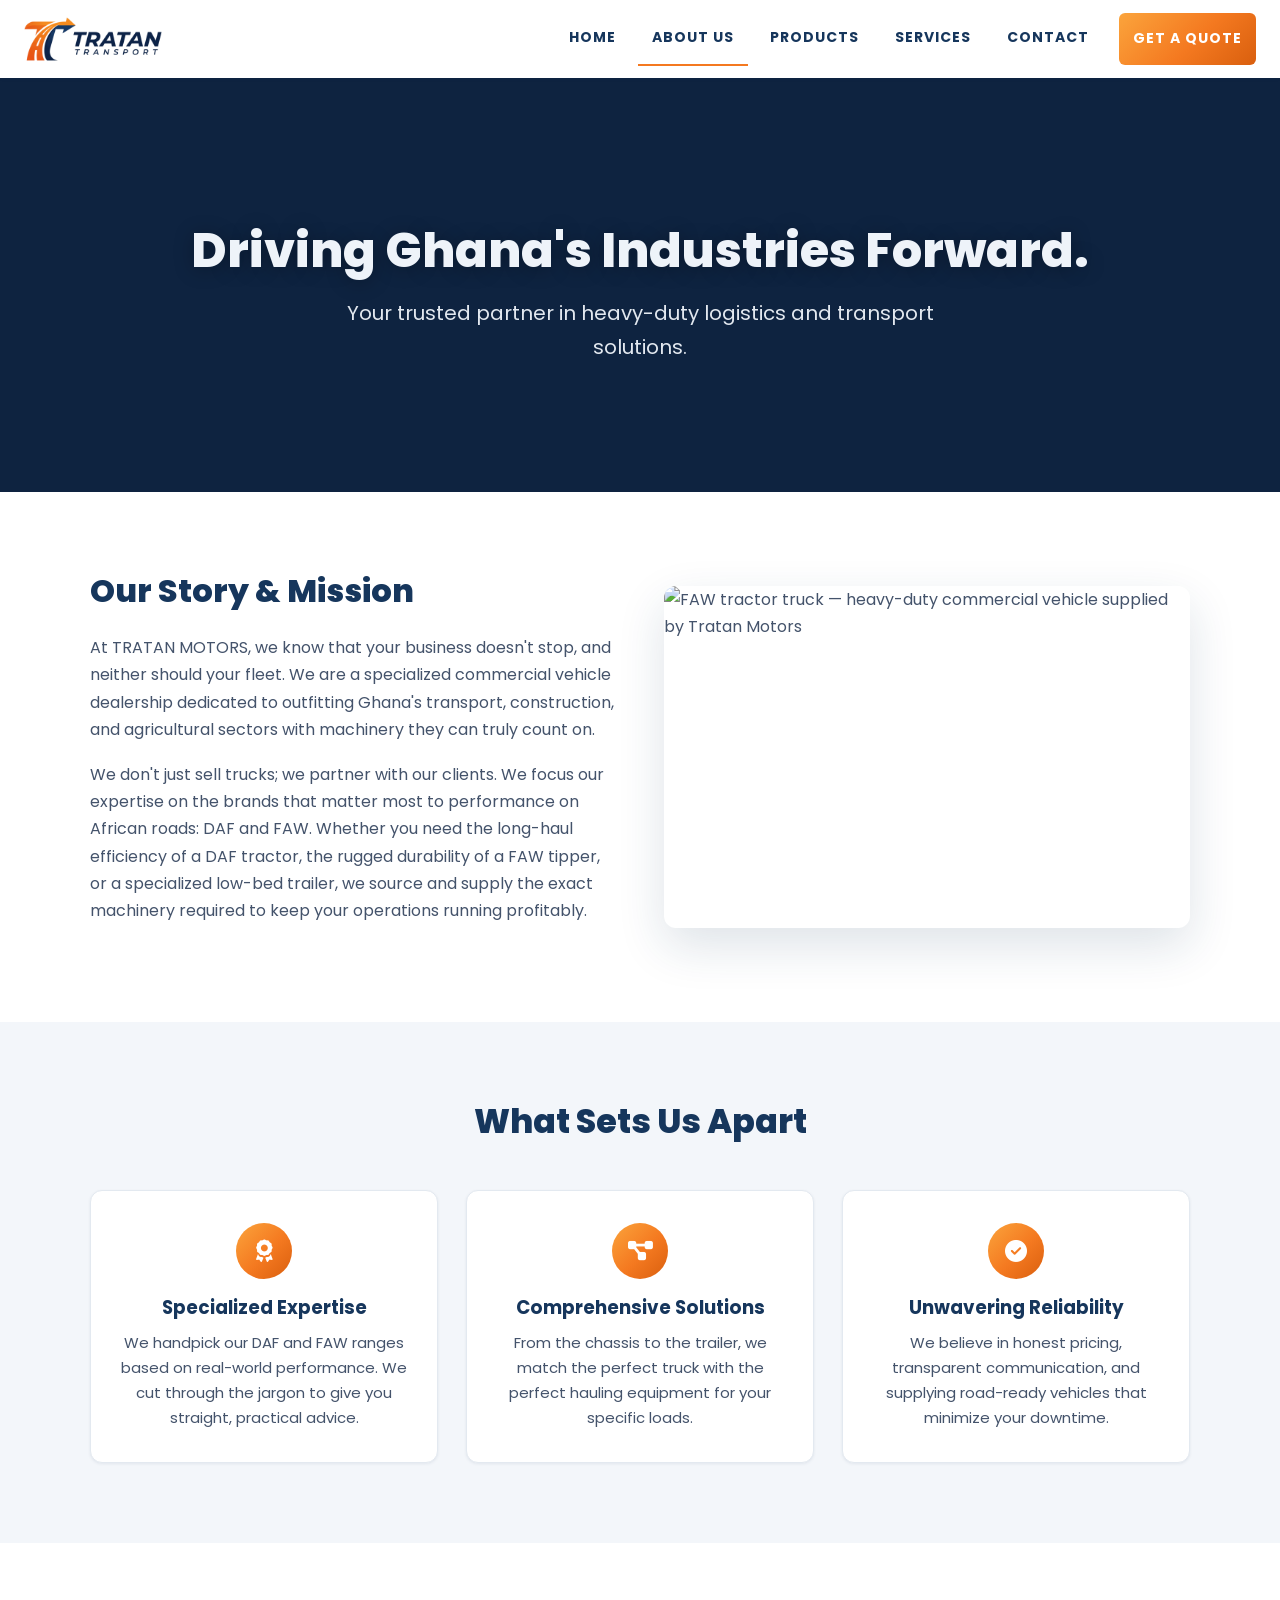
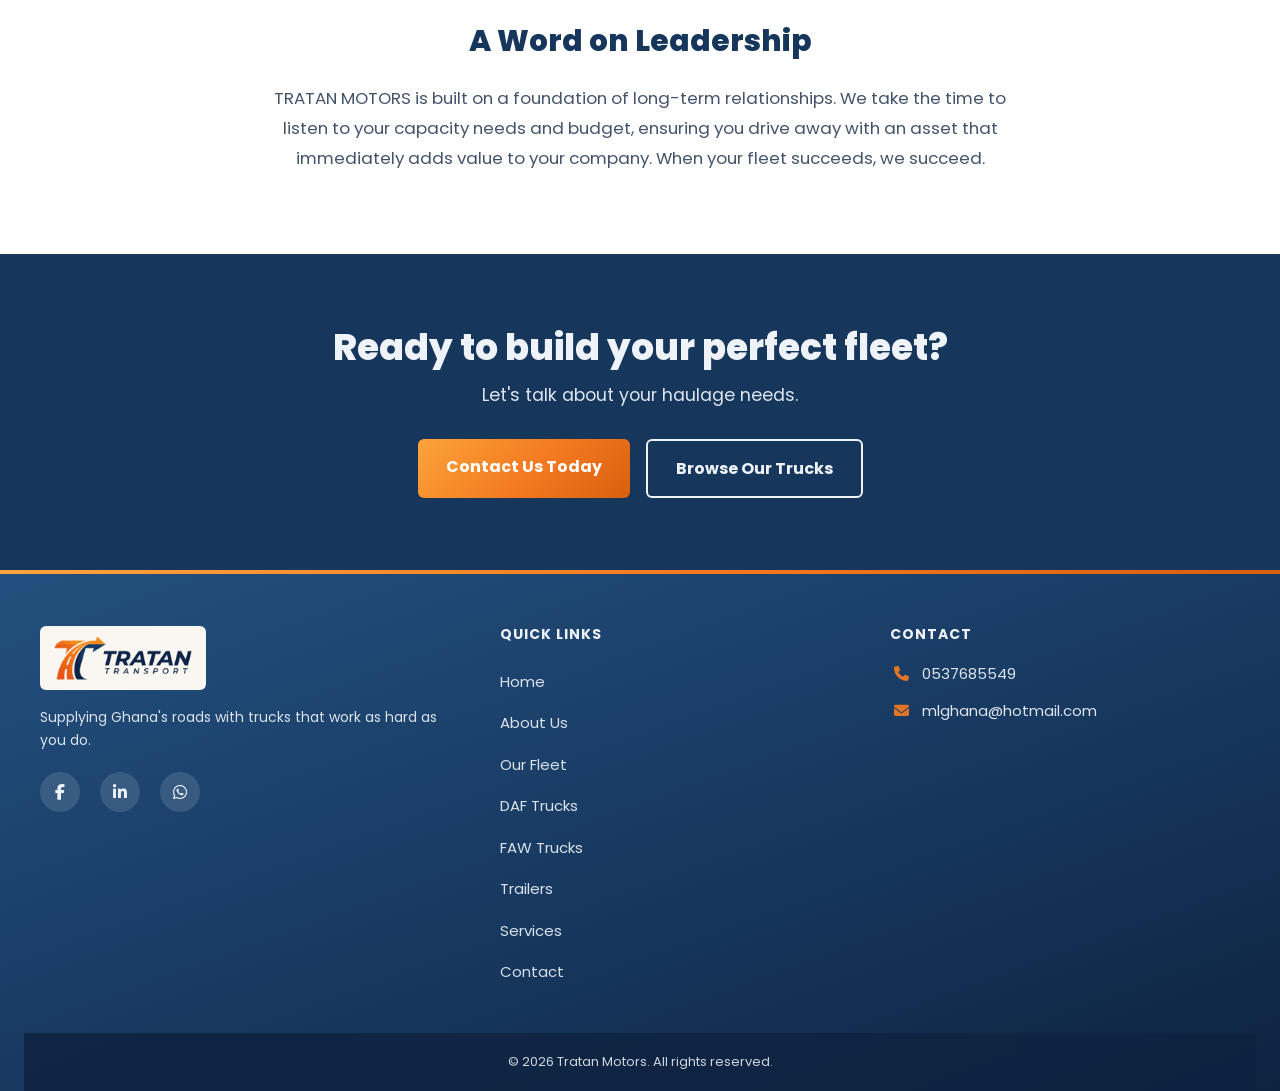
==== about.html @ 625e900c "Move site files to repo root for Vercel" ====
<!DOCTYPE html>
<html lang="en">
<head>
  <meta charset="UTF-8">
  <meta name="viewport" content="width=device-width, initial-scale=1.0">
  <title>About Us | Tratan Motors — DAF &amp; FAW Trucks in Ghana</title>
  <meta name="description" content="Learn how Tratan Motors supplies DAF and FAW trucks and trailers to Ghana's transport, construction, and agricultural sectors.">
  <meta name="keywords" content="Tratan Motors, about Tratan Motors, truck dealer Ghana, DAF FAW Ghana">
  <meta property="og:title" content="About Tratan Motors | Trucks &amp; Trailers in Ghana">
  <meta property="og:description" content="Your trusted partner in heavy-duty logistics. We partner with clients — we don't just sell trucks.">
  <meta name="robots" content="index, follow">
  <link rel="canonical" href="https://mlghana.com/about.html">

  <link rel="icon" href="favicon.ico">
  <link rel="apple-touch-icon" href="apple-touch-icon.png">
  <link rel="icon" type="image/png" sizes="48x48" href="favicon-48.png">
  <link rel="icon" type="image/png" sizes="32x32" href="favicon-32.png">
  <link rel="icon" type="image/png" sizes="16x16" href="favicon-16.png">
  <link rel="manifest" href="site.webmanifest">
  <meta name="theme-color" content="#16365C">

  <link rel="preconnect" href="https://fonts.googleapis.com">
  <link rel="preconnect" href="https://fonts.gstatic.com" crossorigin>
  <link href="https://fonts.googleapis.com/css2?family=Poppins:wght@400;600;700;800&display=swap" rel="stylesheet">
  <link rel="stylesheet" href="https://cdnjs.cloudflare.com/ajax/libs/font-awesome/6.5.0/css/all.min.css">

  <link rel="stylesheet" href="assets/brand.css">
  <style>

    /* Page hero */
    .page-hero {
      position: relative;
      min-height: 46vh;
      display: flex;
      align-items: center;
      justify-content: center;
      text-align: center;
      color: var(--text-on-dark);
      padding: 80px 24px 64px;
      background: var(--brand-navy-dark) center/cover no-repeat;
      background-image:
        linear-gradient(rgba(14, 35, 64, 0.78), rgba(14, 35, 64, 0.78)),
        url('https://autoline.com.gh/blog/wp-content/uploads/2025/11/daf-1200x675.png');
    }
    .page-hero h1 {
      font-size: clamp(1.85rem, 4.5vw, 3rem);
      font-weight: 800;
      line-height: 1.2;
      max-width: 900px;
      margin-bottom: 16px;
      text-shadow: 0 2px 20px rgba(0,0,0,0.3);
    }
    .page-hero p.lead {
      font-size: clamp(1.05rem, 2vw, 1.25rem);
      max-width: 640px;
      margin: 0 auto;
      opacity: 0.95;
    }

    .section { padding: 80px 24px; }
    .container { max-width: 1100px; margin: 0 auto; }

    .story-grid {
      display: grid;
      grid-template-columns: 1fr 1fr;
      gap: 48px;
      align-items: center;
    }
    .story-grid h2 {
      font-size: clamp(1.6rem, 2.5vw, 2rem);
      font-weight: 800;
      color: var(--text-strong);
      margin-bottom: 24px;
    }
    .story-grid p { margin-bottom: 18px; }
    .story-grid figure img {
      border-radius: var(--radius-md);
      box-shadow: var(--shadow-lg);
      width: 100%;
      min-height: 280px;
      min-width: 0;
      object-fit: cover;
    }
    @media (max-width: 900px) {
      .story-grid { grid-template-columns: 1fr; }
      .story-grid figure { order: -1; }
    }

    .apart-section { background: var(--surface-alt); }
    .apart-section h2 {
      text-align: center;
      font-size: clamp(1.65rem, 3vw, 2.1rem);
      font-weight: 800;
      color: var(--text-strong);
      margin-bottom: 48px;
    }
    .apart-grid {
      display: grid;
      grid-template-columns: repeat(3, 1fr);
      gap: 28px;
    }
    .apart-card {
      padding: 32px 24px;
      text-align: center;
    }
    .apart-card .icon-circle {
      margin: 0 auto 18px;
      background: var(--gradient-brand);
    }
    .apart-card h3 {
      font-size: 1.15rem;
      font-weight: 700;
      color: var(--text-strong);
      margin-bottom: 12px;
    }
    .apart-card p { font-size: 15px; line-height: 1.65; }
    @media (max-width: 900px) {
      .apart-grid { grid-template-columns: 1fr; }
    }

    .leadership {
      text-align: center;
      max-width: 760px;
      margin: 0 auto;
    }
    .leadership h2 {
      font-size: clamp(1.5rem, 2.5vw, 1.85rem);
      font-weight: 800;
      color: var(--text-strong);
      margin-bottom: 24px;
    }
    .leadership p {
      font-size: 1.05rem;
      line-height: 1.8;
    }

    .about-cta-navy {
      background: var(--brand-navy);
      color: var(--text-on-dark);
      padding: 72px 24px;
      text-align: center;
    }
    .about-cta-navy h2 {
      font-size: clamp(1.65rem, 3vw, 2.25rem);
      font-weight: 800;
      margin-bottom: 12px;
    }
    .about-cta-navy > .container > p {
      margin-bottom: 28px;
      opacity: 0.92;
      font-size: 1.1rem;
    }
    .about-cta-navy .row {
      display: flex;
      flex-wrap: wrap;
      gap: 16px;
      justify-content: center;
    }
    .about-cta-navy .btn-primary {
      padding: 14px 28px;
      font-weight: 700;
    }
    .about-cta-navy .btn-outline {
      padding: 14px 28px;
      font-weight: 700;
    }
    @media (max-width: 480px) {
      .section { padding: 56px 16px; }
    }
  </style>
</head>
<body>

  <header class="site-header" id="siteHeader">
    <div class="nav-inner">
      <a class="logo-link" href="index.html">
        <img src="assets/tratan-logo.png" alt="Tratan Motors" loading="eager">
      </a>
      <nav>
        <ul class="nav-desktop">
          <li><a href="index.html">Home</a></li>
          <li><a href="about.html" class="active">About Us</a></li>
          <li class="has-dropdown">
            <a href="products.html">Products</a>
            <div class="dropdown-panel">
              <a href="products.html">Our Fleet</a>
              <a href="daf-trucks.html">DAF Trucks</a>
              <a href="faw-trucks.html">FAW Trucks</a>
              <a href="trailers.html">Trailers</a>
            </div>
          </li>
          <li><a href="services.html">Services</a></li>
          <li><a href="contact.html">Contact</a></li>
          <li><a class="btn-nav-cta" href="contact.html">Get a Quote</a></li>
        </ul>
      </nav>
      <button type="button" class="hamburger" id="hamburger" aria-label="Open menu" aria-expanded="false">
        <span></span><span></span><span></span>
      </button>
    </div>
  </header>

  <div class="mobile-menu" id="mobileMenu" aria-hidden="true">
    <a href="index.html">Home</a>
    <a href="about.html" class="current">About Us</a>
    <a href="products.html">Our Fleet</a>
    <span style="font-weight:800;color:var(--text-strong);padding:16px 0 8px;text-transform:uppercase;font-size:12px;letter-spacing:2px;">Products</span>
    <div class="sub">
      <a href="daf-trucks.html">DAF Trucks</a>
      <a href="faw-trucks.html">FAW Trucks</a>
      <a href="trailers.html">Trailers</a>
    </div>
    <a href="services.html">Services</a>
    <a href="contact.html">Contact</a>
    <a class="btn-nav-cta" href="contact.html">Get a Quote</a>
  </div>

  <section class="page-hero" aria-label="About page introduction">
    <div class="container">
      <h1>Driving Ghana's Industries Forward.</h1>
      <p class="lead">Your trusted partner in heavy-duty logistics and transport solutions.</p>
    </div>
  </section>

  <section class="section">
    <div class="container story-grid">
      <div>
        <h2>Our Story &amp; Mission</h2>
        <p>At TRATAN MOTORS, we know that your business doesn't stop, and neither should your fleet. We are a specialized commercial vehicle dealership dedicated to outfitting Ghana's transport, construction, and agricultural sectors with machinery they can truly count on.</p>
        <p>We don't just sell trucks; we partner with our clients. We focus our expertise on the brands that matter most to performance on African roads: DAF and FAW. Whether you need the long-haul efficiency of a DAF tractor, the rugged durability of a FAW tipper, or a specialized low-bed trailer, we source and supply the exact machinery required to keep your operations running profitably.</p>
      </div>
      <figure>
        <img src="https://chinafawtruk.com/wp-content/uploads/Types-of-Faw-Truck-Faw-Tractor-Truck.webp" alt="FAW tractor truck — heavy-duty commercial vehicle supplied by Tratan Motors" width="800" height="520" loading="lazy" decoding="async">
      </figure>
    </div>
  </section>

  <section class="section apart-section">
    <div class="container">
      <h2>What Sets Us Apart</h2>
      <div class="apart-grid">
        <article class="apart-card">
          <div class="icon-circle"><i class="fa-solid fa-award"></i></div>
          <h3>Specialized Expertise</h3>
          <p>We handpick our DAF and FAW ranges based on real-world performance. We cut through the jargon to give you straight, practical advice.</p>
        </article>
        <article class="apart-card">
          <div class="icon-circle"><i class="fa-solid fa-diagram-project"></i></div>
          <h3>Comprehensive Solutions</h3>
          <p>From the chassis to the trailer, we match the perfect truck with the perfect hauling equipment for your specific loads.</p>
        </article>
        <article class="apart-card">
          <div class="icon-circle"><i class="fa-solid fa-circle-check"></i></div>
          <h3>Unwavering Reliability</h3>
          <p>We believe in honest pricing, transparent communication, and supplying road-ready vehicles that minimize your downtime.</p>
        </article>
      </div>
    </div>
  </section>

  <section class="section">
    <div class="container leadership">
      <h2>A Word on Leadership</h2>
      <p>TRATAN MOTORS is built on a foundation of long-term relationships. We take the time to listen to your capacity needs and budget, ensuring you drive away with an asset that immediately adds value to your company. When your fleet succeeds, we succeed.</p>
    </div>
  </section>

  <section class="about-cta-navy">
    <div class="container">
      <h2>Ready to build your perfect fleet?</h2>
      <p>Let's talk about your haulage needs.</p>
      <div class="row">
        <a class="btn-primary" href="contact.html">Contact Us Today</a>
        <a class="btn-outline" href="index.html#fleet">Browse Our Trucks</a>
      </div>
    </div>
  </section>

  <footer class="footer">
    <div class="footer-grid">
      <div>
        <img class="footer-logo" src="assets/tratan-logo.png" alt="Tratan Motors" loading="lazy">
        <p class="tagline">Supplying Ghana's roads with trucks that work as hard as you do.</p>
        <div class="social-row">
          <a href="#" class="social-icon" aria-label="Facebook"><i class="fa-brands fa-facebook-f"></i></a>
          <a href="#" class="social-icon" aria-label="LinkedIn"><i class="fa-brands fa-linkedin-in"></i></a>
          <a href="https://wa.me/233537685549" class="social-icon" aria-label="WhatsApp"><i class="fa-brands fa-whatsapp"></i></a>
        </div>
      </div>
      <div>
        <h4>Quick Links</h4>
        <nav class="footer-links">
          <a href="index.html">Home</a>
          <a href="about.html">About Us</a>
          <a href="products.html">Our Fleet</a>
          <a href="daf-trucks.html">DAF Trucks</a>
          <a href="faw-trucks.html">FAW Trucks</a>
          <a href="trailers.html">Trailers</a>
          <a href="services.html">Services</a>
          <a href="contact.html">Contact</a>
        </nav>
      </div>
      <div class="footer-contact">
        <h4>Contact</h4>
        <p class="footer-contact-item"><i class="fa-solid fa-phone" aria-hidden="true"></i><span>0537685549</span></p>
        <p class="footer-contact-item"><i class="fa-solid fa-envelope" aria-hidden="true"></i><span>mlghana@hotmail.com</span></p>
      </div>
    </div>
    <div class="footer-bar">
      © 2026 Tratan Motors. All rights reserved.
    </div>
  </footer>

  <script>
    (function () {
      var header = document.getElementById('siteHeader');
      function onScroll() {
        if (window.scrollY > 40) header.classList.add('is-scrolled');
        else header.classList.remove('is-scrolled');
      }
      window.addEventListener('scroll', onScroll, { passive: true });
      onScroll();

      var hamburger = document.getElementById('hamburger');
      var mobileMenu = document.getElementById('mobileMenu');
      hamburger.addEventListener('click', function () {
        var open = mobileMenu.classList.toggle('is-open');
        hamburger.classList.toggle('is-open', open);
        hamburger.setAttribute('aria-expanded', open);
        mobileMenu.setAttribute('aria-hidden', !open);
        document.body.style.overflow = open ? 'hidden' : '';
        header.style.zIndex = open ? '1003' : '';
        hamburger.style.zIndex = open ? '1004' : '';
        hamburger.style.position = open ? 'relative' : '';
      });
    })();
  </script>
</body>
</html>
---- assets/brand.css ----
/* Tratan Motors brand layer: the design tokens plus the chrome every page shares
   (header, nav, menus, footer, buttons, cards, icons). Each page links this before
   its own <style>, so page rules can still override. Change colours here, not in pages. */

:root {
  /* Core brand */
  --brand-orange:        #F47920;
  --brand-orange-light:  #FBA43C;
  --brand-orange-dark:   #D95F0E;
  --brand-navy:          #16365C;
  --brand-navy-light:    #23507F;
  --brand-navy-dark:     #0E2340;

  /* Surfaces */
  --cream:               #FAF7F2;
  --surface:             #FFFFFF;
  --surface-alt:         #F3F6FA;
  --surface-dark:        var(--brand-navy);

  /* Text */
  --text-strong:         #16365C;
  --text-body:           #44536B;
  --text-muted:          #7B8794;
  --text-on-dark:        #EEF3F9;
  --text-on-orange:      #FFFFFF;

  /* Lines and shadow */
  --border:              #E3E9F0;
  --border-strong:       #C9D4E0;
  --shadow-sm:           0 1px 3px rgba(22,54,92,.08);
  --shadow-md:           0 6px 20px rgba(22,54,92,.10);
  --shadow-lg:           0 18px 48px rgba(22,54,92,.14);

  /* Signature gradient, taken from the logo's road mark */
  --gradient-brand:      linear-gradient(135deg, #FBA43C 0%, #F47920 55%, #D95F0E 100%);
  --gradient-navy:       linear-gradient(160deg, #23507F 0%, #16365C 60%, #0E2340 100%);
  --gradient-overlay:    linear-gradient(90deg, rgba(14,35,64,.88) 0%, rgba(14,35,64,.55) 60%, rgba(14,35,64,.15) 100%);

  --radius-sm: 6px;
  --radius-md: 12px;
  --radius-lg: 20px;
  --transition: 180ms cubic-bezier(.4,0,.2,1);
}

/* —— Base —— */
*, *::before, *::after { box-sizing: border-box; margin: 0; padding: 0; }
html { scroll-behavior: smooth; }
body {
  font-family: 'Poppins', system-ui, sans-serif;
  font-size: 16px;
  line-height: 1.7;
  color: var(--text-body);
  background: var(--surface);
}
img { max-width: 100%; height: auto; display: block; }
a { color: inherit; text-decoration: none; }
ul { list-style: none; }
/* Colour is set per section: --text-strong on light, inherited --text-on-dark on navy. */
h1, h2, h3, h4 { font-weight: 700; line-height: 1.2; }

/* —— Header and desktop nav —— */
.site-header {
  position: sticky;
  top: 0;
  z-index: 1000;
  background: var(--surface);
  box-shadow: var(--shadow-sm);
  transition: box-shadow var(--transition);
}
.site-header.is-scrolled { box-shadow: var(--shadow-md); }
.nav-inner {
  max-width: 1280px;
  margin: 0 auto;
  padding: 12px 24px;
  display: flex;
  align-items: center;
  justify-content: space-between;
  gap: 20px;
}

/* Logo: transparent PNG, sized here only. The footer copy sits on a cream plate
   because the navy wordmark disappears on the navy footer. */
.logo-link img { height: 44px; width: auto; aspect-ratio: auto 752 / 240; }
.footer-logo {
  display: inline-block;
  vertical-align: top;
  box-sizing: content-box;
  height: 44px;
  width: auto;
  aspect-ratio: auto 752 / 240;
  padding: 10px 14px;
  background: var(--cream);
  border-radius: var(--radius-sm);
}

.nav-desktop { display: flex; align-items: center; gap: 8px; flex: 1; justify-content: flex-end; }
.nav-desktop > li { position: relative; }
.nav-desktop > li > a {
  display: block;
  padding: 14px 14px;
  font-size: 14px;
  font-weight: 700;
  letter-spacing: 1px;
  text-transform: uppercase;
  color: var(--text-strong);
  border-bottom: 2px solid transparent;
  transition: border-color var(--transition), color var(--transition);
}
/* Hover/active shows as the orange underline; the label stays navy because
   orange text on white is only 2.76:1. */
.nav-desktop > li > a:hover:not(.btn-nav-cta),
.nav-desktop > li > a.active { border-bottom-color: var(--brand-orange); }
.nav-desktop > li:not(.has-dropdown) > a.active { pointer-events: none; }
.nav-desktop > li > a.btn-nav-cta { border-bottom: none; margin-left: 8px; }

.dropdown-panel {
  position: absolute;
  top: 100%;
  left: 0;
  min-width: 220px;
  background: var(--surface);
  border-radius: var(--radius-sm);
  box-shadow: var(--shadow-lg);
  padding: 8px 0;
  opacity: 0;
  visibility: hidden;
  transform: translateY(8px);
  transition: opacity 0.25s, transform 0.25s, visibility 0.25s;
}
.has-dropdown:hover .dropdown-panel { opacity: 1; visibility: visible; transform: translateY(0); }
.dropdown-panel a {
  display: block;
  padding: 12px 20px;
  font-size: 14px;
  font-weight: 600;
  color: var(--text-strong);
  border-left: 3px solid transparent;
  transition: border-color var(--transition), background var(--transition);
}
.dropdown-panel a:hover,
.dropdown-panel a.is-current { border-left-color: var(--brand-orange); background: var(--surface-alt); }

.btn-nav-cta {
  margin-left: 12px;
  padding: 12px 22px;
  font-size: 13px;
  font-weight: 700;
  text-transform: uppercase;
  letter-spacing: 0.5px;
}

/* —— Mobile menu —— */
.hamburger {
  display: none;
  flex-direction: column;
  gap: 6px;
  padding: 10px;
  background: none;
  border: none;
  cursor: pointer;
}
.hamburger span {
  width: 26px;
  height: 3px;
  background: var(--brand-navy);
  border-radius: 2px;
  transition: transform 0.3s, opacity 0.3s;
}
.hamburger.is-open span:nth-child(1) { transform: translateY(9px) rotate(45deg); }
.hamburger.is-open span:nth-child(2) { opacity: 0; }
.hamburger.is-open span:nth-child(3) { transform: translateY(-9px) rotate(-45deg); }

.mobile-menu {
  display: none;
  position: fixed;
  inset: 0;
  background: var(--surface);
  z-index: 1002;
  padding: 100px 24px 32px;
  overflow-y: auto;
  transform: translateX(100%);
  transition: transform 0.35s ease;
}
.mobile-menu.is-open { transform: translateX(0); }
.mobile-menu a {
  display: block;
  padding: 16px 0;
  font-weight: 700;
  color: var(--text-strong);
  border-bottom: 1px solid var(--border);
  text-transform: uppercase;
  font-size: 14px;
  letter-spacing: 1px;
}
.mobile-menu .sub a { padding-left: 16px; font-weight: 600; text-transform: none; font-size: 15px; }
.mobile-menu a.current { box-shadow: inset 3px 0 0 var(--brand-orange); padding-left: 12px; }
.mobile-menu .sub a.current { padding-left: 16px; }
.mobile-menu .btn-nav-cta { margin: 24px 0 0; width: 100%; text-align: center; }

@media (max-width: 992px) {
  .nav-desktop { display: none; }
  .hamburger { display: flex; }
  .mobile-menu { display: block; }
}
@media (max-width: 768px) {
  .logo-link img { height: 34px; }
}
@media (max-width: 480px) {
  .nav-inner { padding: 10px 16px; }
}

/* —— Buttons ——
   Primary: orange gradient with a white label. Ghost: white outline, dark sections only.
   Pages keep their own padding and sizing; these rules only paint. Add new buttons to the lists. */
:is(.btn-nav-cta, .btn-submit, .btn-gradient-purple,
    .hero-buttons .btn-solid, .about-grid .btn-red, .product-card .btn-card, .cta-banner .btn-white,
    .about-cta-navy .btn-primary, .model-card .btn, .t-card .btn, .choose-section .btn-call,
    .cta-gradient .btn-w, .cta-gradient .btn-contact, .bottom-cta .btn-solid) {
  background: var(--gradient-brand);
  color: var(--text-on-orange);
  border: none;
  border-radius: var(--radius-sm);
  cursor: pointer;
  transition: background var(--transition), transform var(--transition), box-shadow var(--transition);
}
:is(.btn-nav-cta, .btn-submit, .btn-gradient-purple,
    .hero-buttons .btn-solid, .about-grid .btn-red, .product-card .btn-card, .cta-banner .btn-white,
    .about-cta-navy .btn-primary, .model-card .btn, .t-card .btn, .choose-section .btn-call,
    .cta-gradient .btn-w, .cta-gradient .btn-contact, .bottom-cta .btn-solid):hover {
  background: var(--brand-orange-dark);
  transform: translateY(-2px);
  box-shadow: var(--shadow-md);
}

:is(.hero-buttons .btn-outline, .about-cta-navy .btn-outline, .cta-banner .btn-outline-w, .cta-gradient .btn-o) {
  background: transparent;
  color: var(--text-on-dark);
  border: 2px solid var(--text-on-dark);
  border-radius: var(--radius-sm);
  transition: background var(--transition), transform var(--transition);
}
:is(.hero-buttons .btn-outline, .about-cta-navy .btn-outline, .cta-banner .btn-outline-w, .cta-gradient .btn-o):hover {
  background: rgba(255, 255, 255, 0.12);
  transform: translateY(-2px);
}

/* —— Cards: truck listings, service and product tiles. Layout stays with each page. —— */
:is(.product-card, .model-card, .t-card, .apart-card, .core-card, .svc-card) {
  position: relative;
  overflow: hidden;
  background: var(--surface);
  border: 1px solid var(--border);
  border-radius: var(--radius-md);
  box-shadow: var(--shadow-sm);
  transition: transform var(--transition), box-shadow var(--transition);
}
:is(.product-card, .model-card, .t-card, .apart-card, .core-card, .svc-card)::before {
  content: '';
  position: absolute;
  top: 0;
  left: 0;
  right: 0;
  height: 3px;
  background: var(--brand-orange);
  transform: scaleX(0);
  transform-origin: left;
  transition: transform var(--transition);
  z-index: 1;
}
:is(.product-card, .model-card, .t-card, .apart-card, .core-card, .svc-card):hover {
  transform: translateY(-4px);
  box-shadow: var(--shadow-lg);
}
:is(.product-card, .model-card, .t-card, .apart-card, .core-card, .svc-card):hover::before { transform: scaleX(1); }

/* —— Accent strip: 4px brand gradient along the top of the footer and the CTA bands —— */
:is(.footer, .cta-banner, .cta-gradient, .bottom-cta) { position: relative; }
:is(.footer, .cta-banner, .cta-gradient, .bottom-cta)::before {
  content: '';
  position: absolute;
  top: 0;
  left: 0;
  right: 0;
  height: 4px;
  background: var(--gradient-brand);
}

/* —— Icons and bullets —— */
.icon-circle {
  width: 56px;
  height: 56px;
  background-color: var(--brand-orange);
  border-radius: 50%;
  display: flex;
  align-items: center;
  justify-content: center;
  margin-bottom: 16px;
}
.icon-circle i { color: var(--text-on-orange); font-size: 22px; }
.icon-circle.light { background-color: rgba(255, 255, 255, 0.15); }
.icon-circle.light i { color: var(--text-on-dark); }
.contact-icon {
  width: 44px;
  height: 44px;
  background-color: var(--brand-orange);
  border-radius: 50%;
  display: inline-flex;
  align-items: center;
  justify-content: center;
  margin-right: 14px;
  flex-shrink: 0;
}
.contact-icon i { color: var(--text-on-orange); font-size: 18px; }
/* Navy-dark numerals: white on orange is 2.76:1, navy-dark on orange is 5.7:1. */
.step-number {
  width: 52px;
  height: 52px;
  background-color: var(--brand-orange);
  border-radius: 50%;
  display: flex;
  align-items: center;
  justify-content: center;
  font-size: 20px;
  font-weight: 800;
  color: var(--brand-navy-dark);
  margin: 0 auto 16px;
}
.industry-tag i { color: var(--brand-orange); margin-right: 8px; font-size: 15px; }

/* —— Footer —— */
.footer {
  background: var(--gradient-navy);
  color: var(--text-on-dark);
  padding: 56px 24px 0;
}
.footer-grid {
  max-width: 1200px;
  margin: 0 auto;
  display: grid;
  grid-template-columns: 1.2fr 1fr 1fr;
  gap: 40px;
  padding-bottom: 40px;
}
.footer-grid .tagline { opacity: 0.9; font-size: 14px; margin: 16px 0 20px; line-height: 1.65; }
.footer h4 {
  font-size: 14px;
  text-transform: uppercase;
  letter-spacing: 1px;
  margin-bottom: 18px;
  color: var(--text-on-dark);
}
.footer-links a {
  display: block;
  padding: 8px 0;
  font-size: 15px;
  opacity: 0.9;
  transition: opacity var(--transition), padding-left var(--transition), color var(--transition);
}
.footer-links a:hover { opacity: 1; padding-left: 4px; color: var(--brand-orange-light); }
.social-row { display: flex; gap: 10px; flex-wrap: wrap; align-items: center; }
.social-icon {
  width: 40px;
  height: 40px;
  background-color: rgba(255, 255, 255, 0.12);
  border-radius: 50%;
  display: inline-flex;
  align-items: center;
  justify-content: center;
  margin-right: 10px;
  transition: background-color var(--transition);
}
.social-icon:hover { background-color: var(--brand-orange); }
.social-icon i { color: var(--text-on-dark); font-size: 16px; }
.footer-contact-item {
  display: flex;
  align-items: center;
  gap: 10px;
  margin-bottom: 12px;
  font-size: 15px;
  opacity: 0.92;
}
.footer-contact-item i { color: var(--brand-orange); width: 22px; flex-shrink: 0; text-align: center; }
.footer-contact .footer-contact-item:last-child { margin-bottom: 0; }
.footer-bar {
  background: var(--brand-navy-dark);
  padding: 18px 24px;
  text-align: center;
  font-size: 13px;
  opacity: 0.85;
}
@media (max-width: 900px) {
  .footer-grid { grid-template-columns: 1fr; text-align: center; }
  .social-row { justify-content: center; }
  .footer-contact-item { justify-content: center; }
}

/* —— Scrollbar (desktop pointers only) —— */
@media (hover: hover) and (pointer: fine) {
  html { scrollbar-color: var(--brand-orange) var(--brand-navy); }
  ::-webkit-scrollbar { width: 12px; }
  ::-webkit-scrollbar-track { background: var(--brand-navy); }
  ::-webkit-scrollbar-thumb { background: var(--brand-orange); border-radius: 6px; border: 3px solid var(--brand-navy); }
}
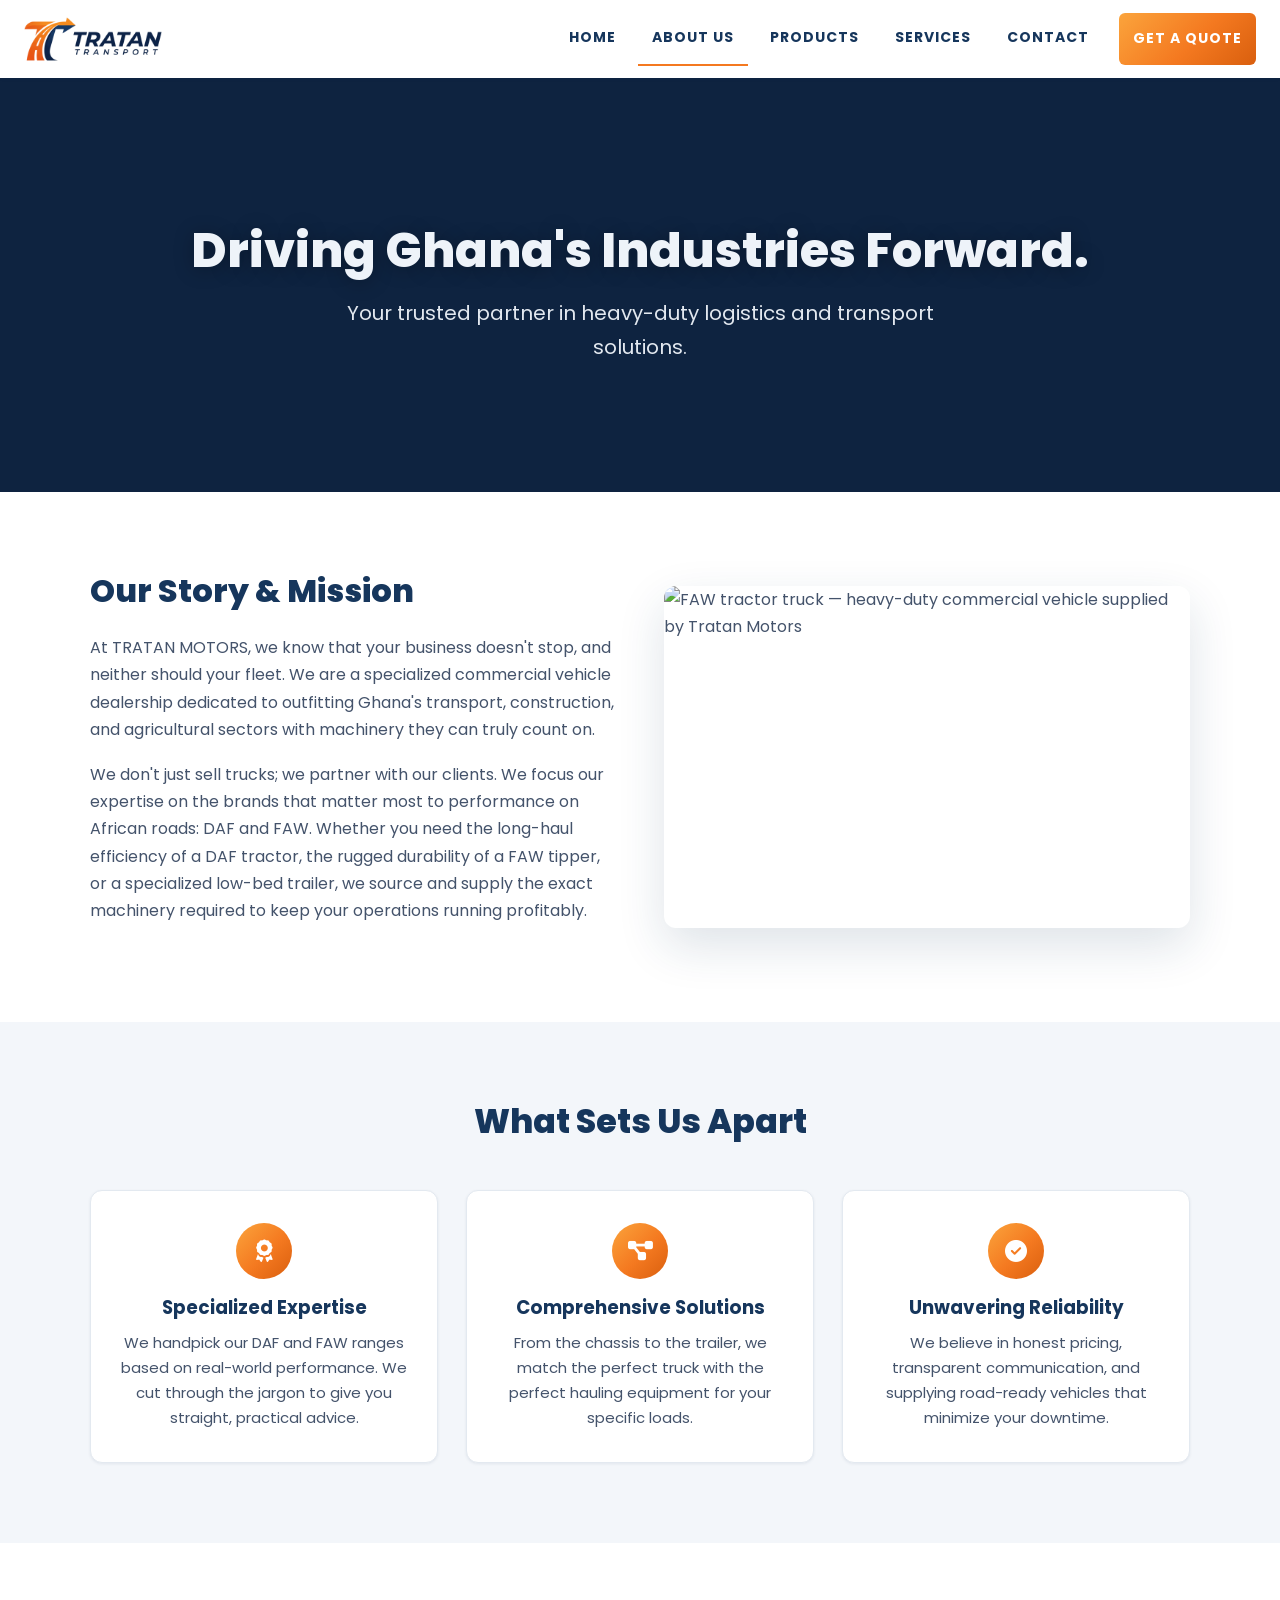
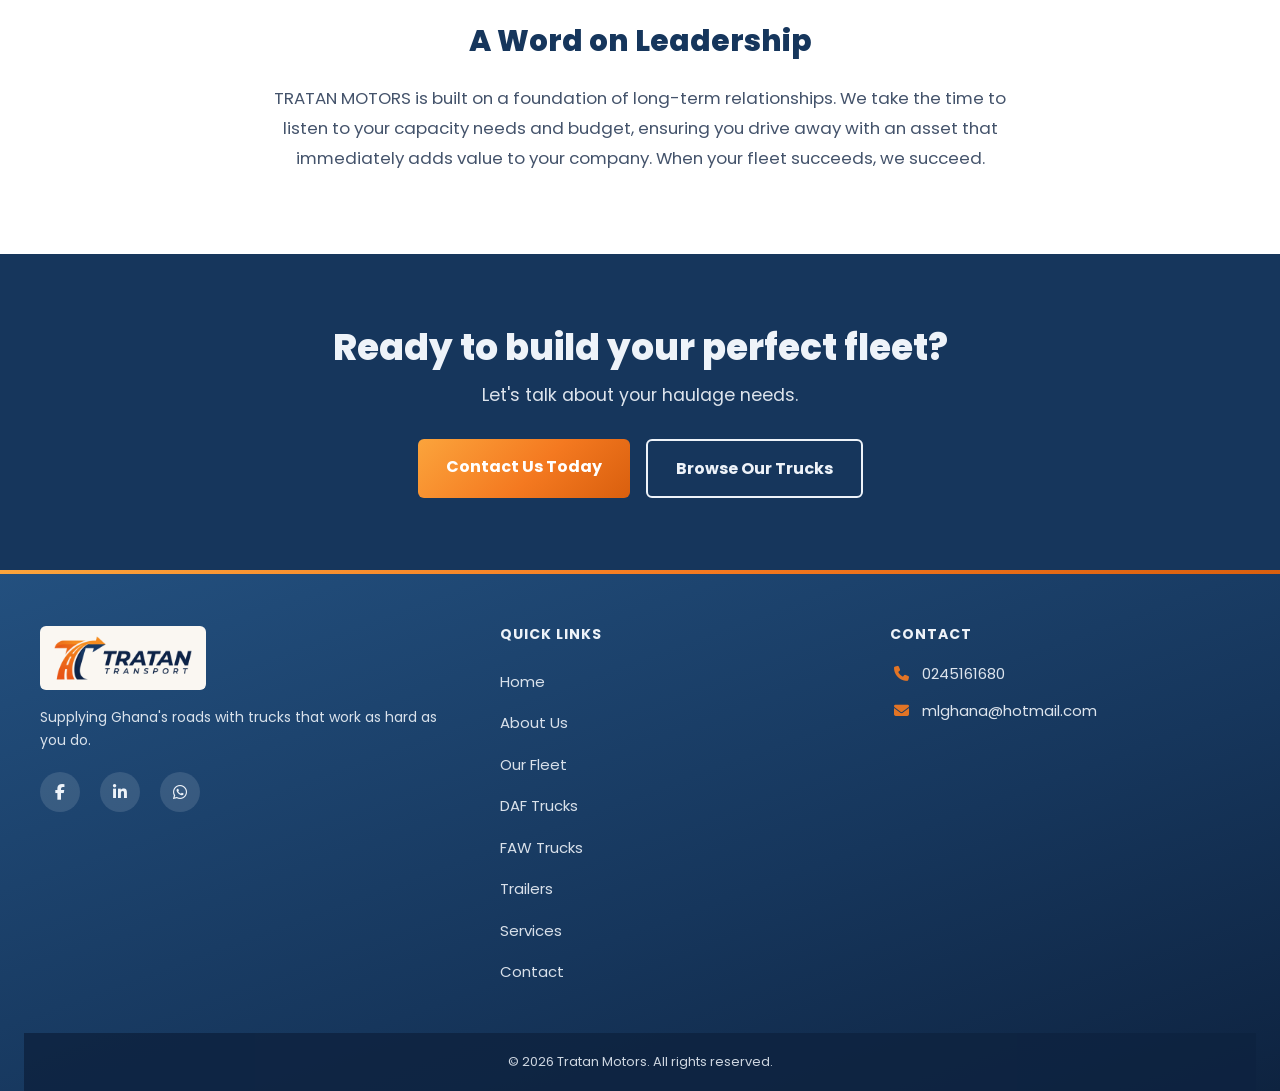
==== commit 7b6bd51e: "Update phone number to 0245161680" ====
--- a/about.html
+++ b/about.html
@@ -302,7 +302,7 @@
       </div>
       <div class="footer-contact">
         <h4>Contact</h4>
-        <p class="footer-contact-item"><i class="fa-solid fa-phone" aria-hidden="true"></i><span>0537685549</span></p>
+        <p class="footer-contact-item"><i class="fa-solid fa-phone" aria-hidden="true"></i><span>0245161680</span></p>
         <p class="footer-contact-item"><i class="fa-solid fa-envelope" aria-hidden="true"></i><span>mlghana@hotmail.com</span></p>
       </div>
     </div>
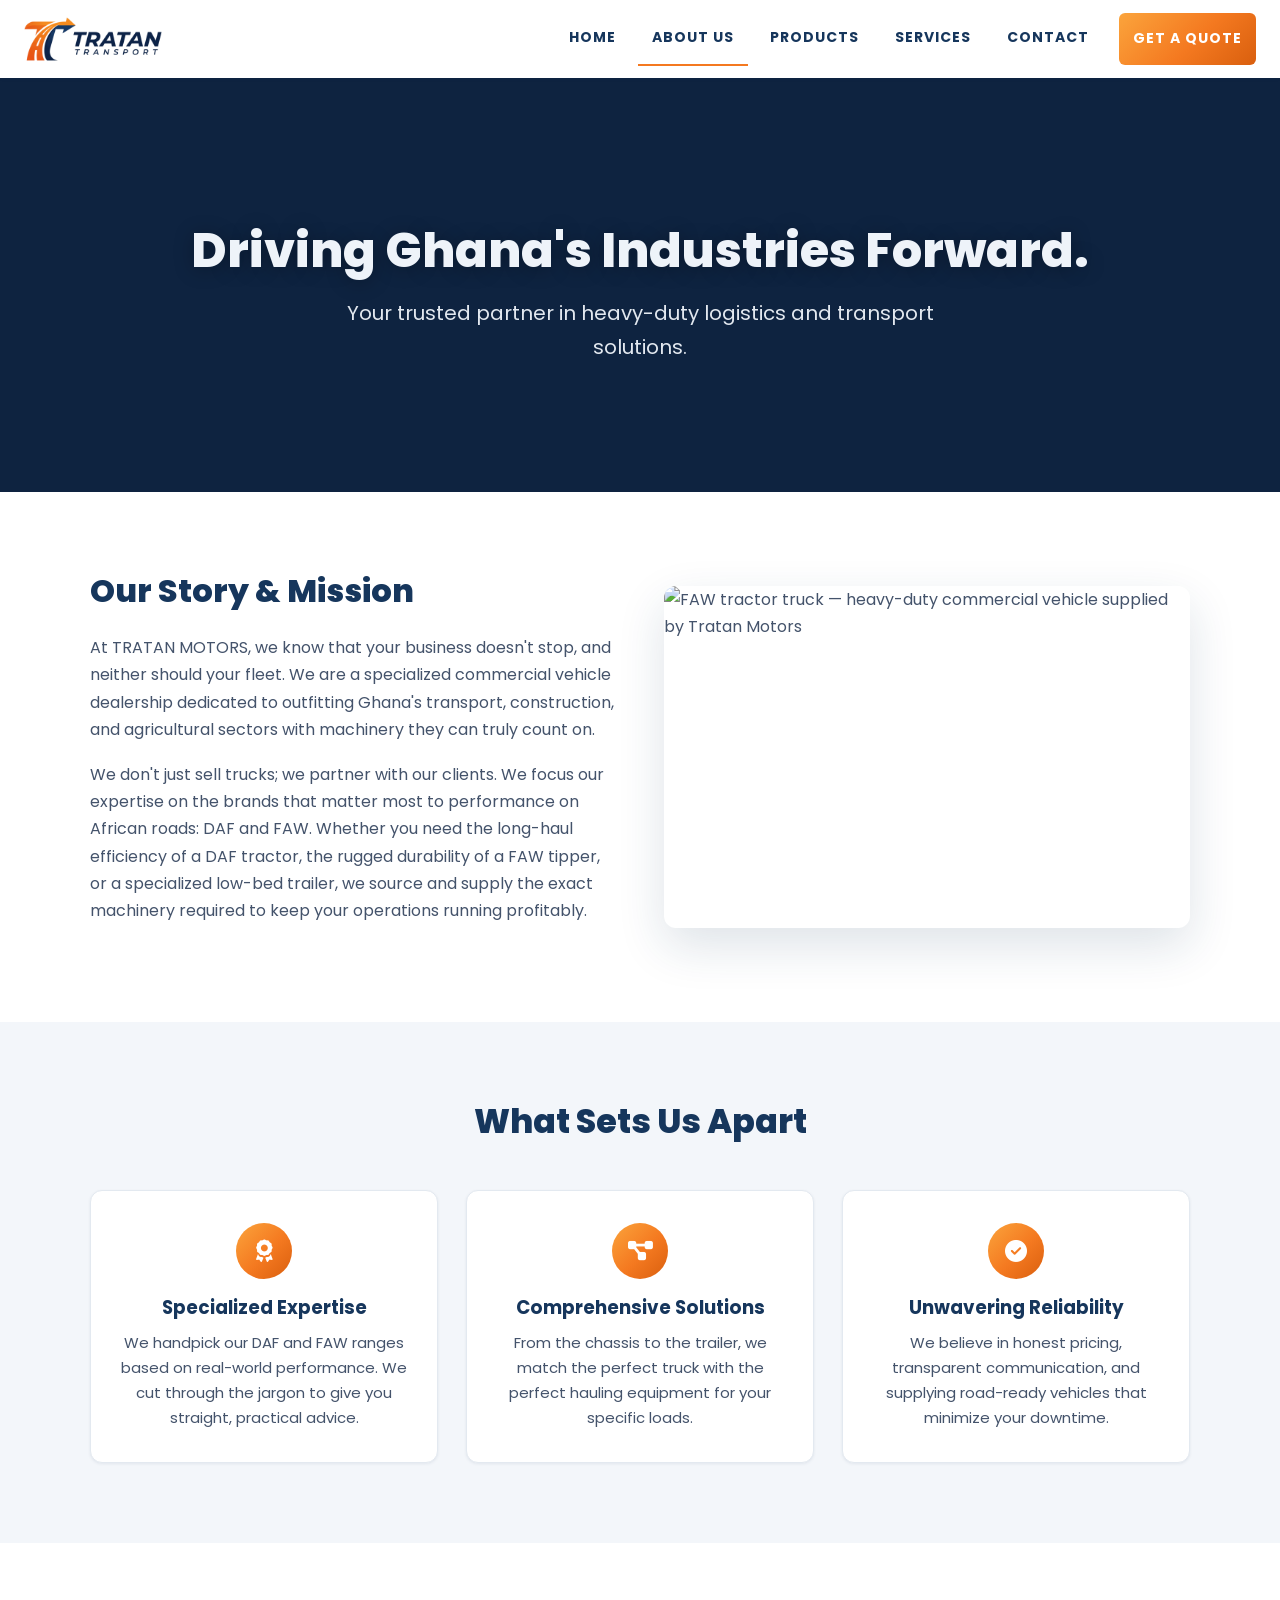
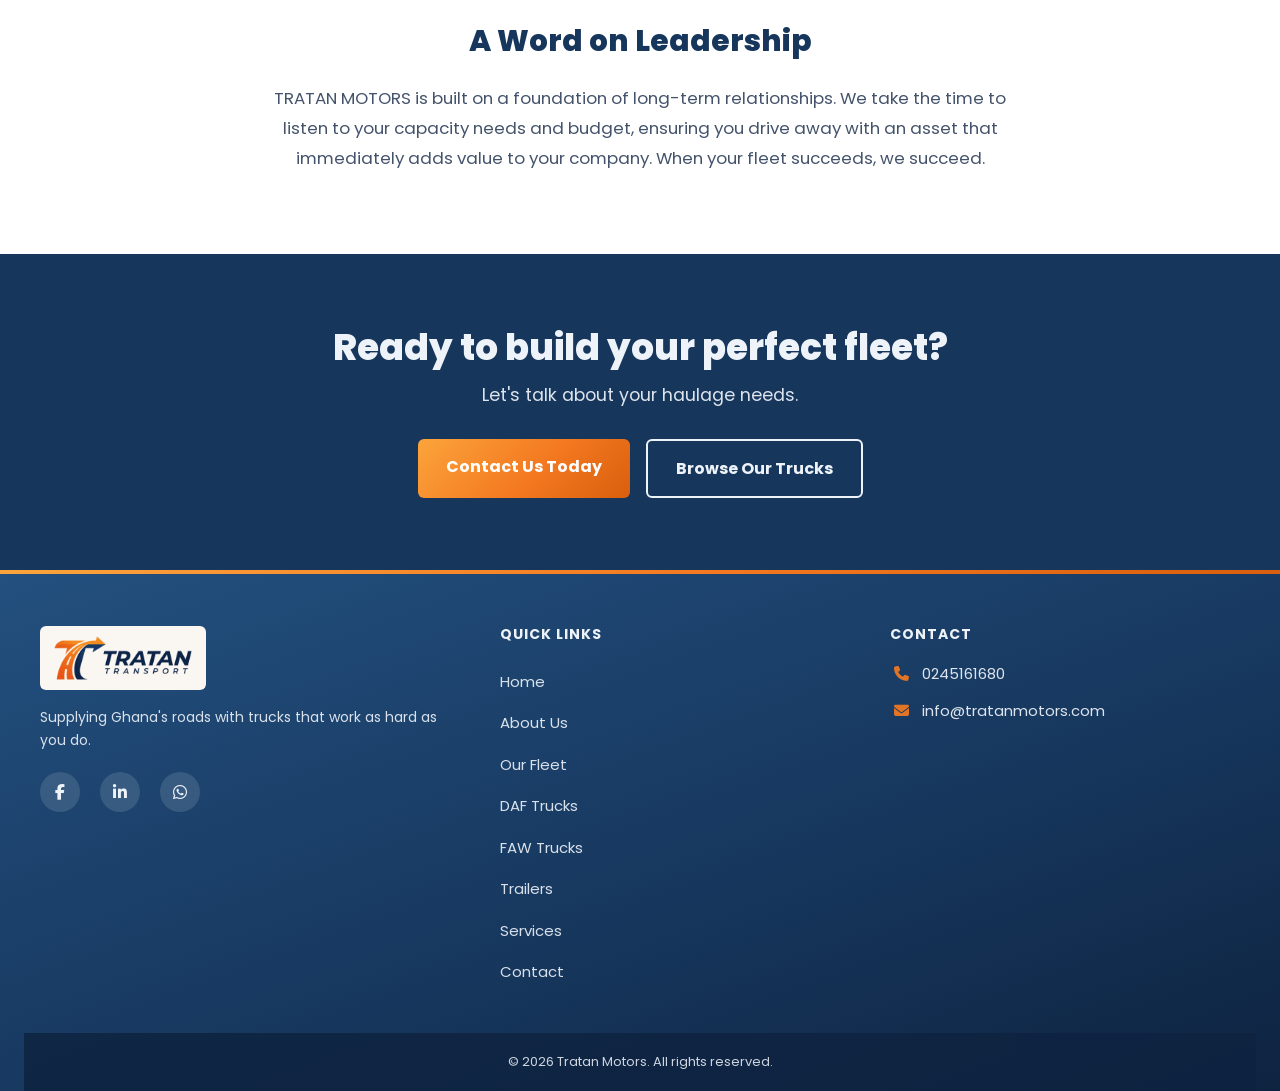
==== commit 7265b339: "Update email to info@tratanmotors.com and WhatsApp number" ====
--- a/about.html
+++ b/about.html
@@ -284,7 +284,7 @@
         <div class="social-row">
           <a href="#" class="social-icon" aria-label="Facebook"><i class="fa-brands fa-facebook-f"></i></a>
           <a href="#" class="social-icon" aria-label="LinkedIn"><i class="fa-brands fa-linkedin-in"></i></a>
-          <a href="https://wa.me/233537685549" class="social-icon" aria-label="WhatsApp"><i class="fa-brands fa-whatsapp"></i></a>
+          <a href="https://wa.me/233552423181" class="social-icon" aria-label="WhatsApp"><i class="fa-brands fa-whatsapp"></i></a>
         </div>
       </div>
       <div>
@@ -303,7 +303,7 @@
       <div class="footer-contact">
         <h4>Contact</h4>
         <p class="footer-contact-item"><i class="fa-solid fa-phone" aria-hidden="true"></i><span>0245161680</span></p>
-        <p class="footer-contact-item"><i class="fa-solid fa-envelope" aria-hidden="true"></i><span>mlghana@hotmail.com</span></p>
+        <p class="footer-contact-item"><i class="fa-solid fa-envelope" aria-hidden="true"></i><span>info@tratanmotors.com</span></p>
       </div>
     </div>
     <div class="footer-bar">
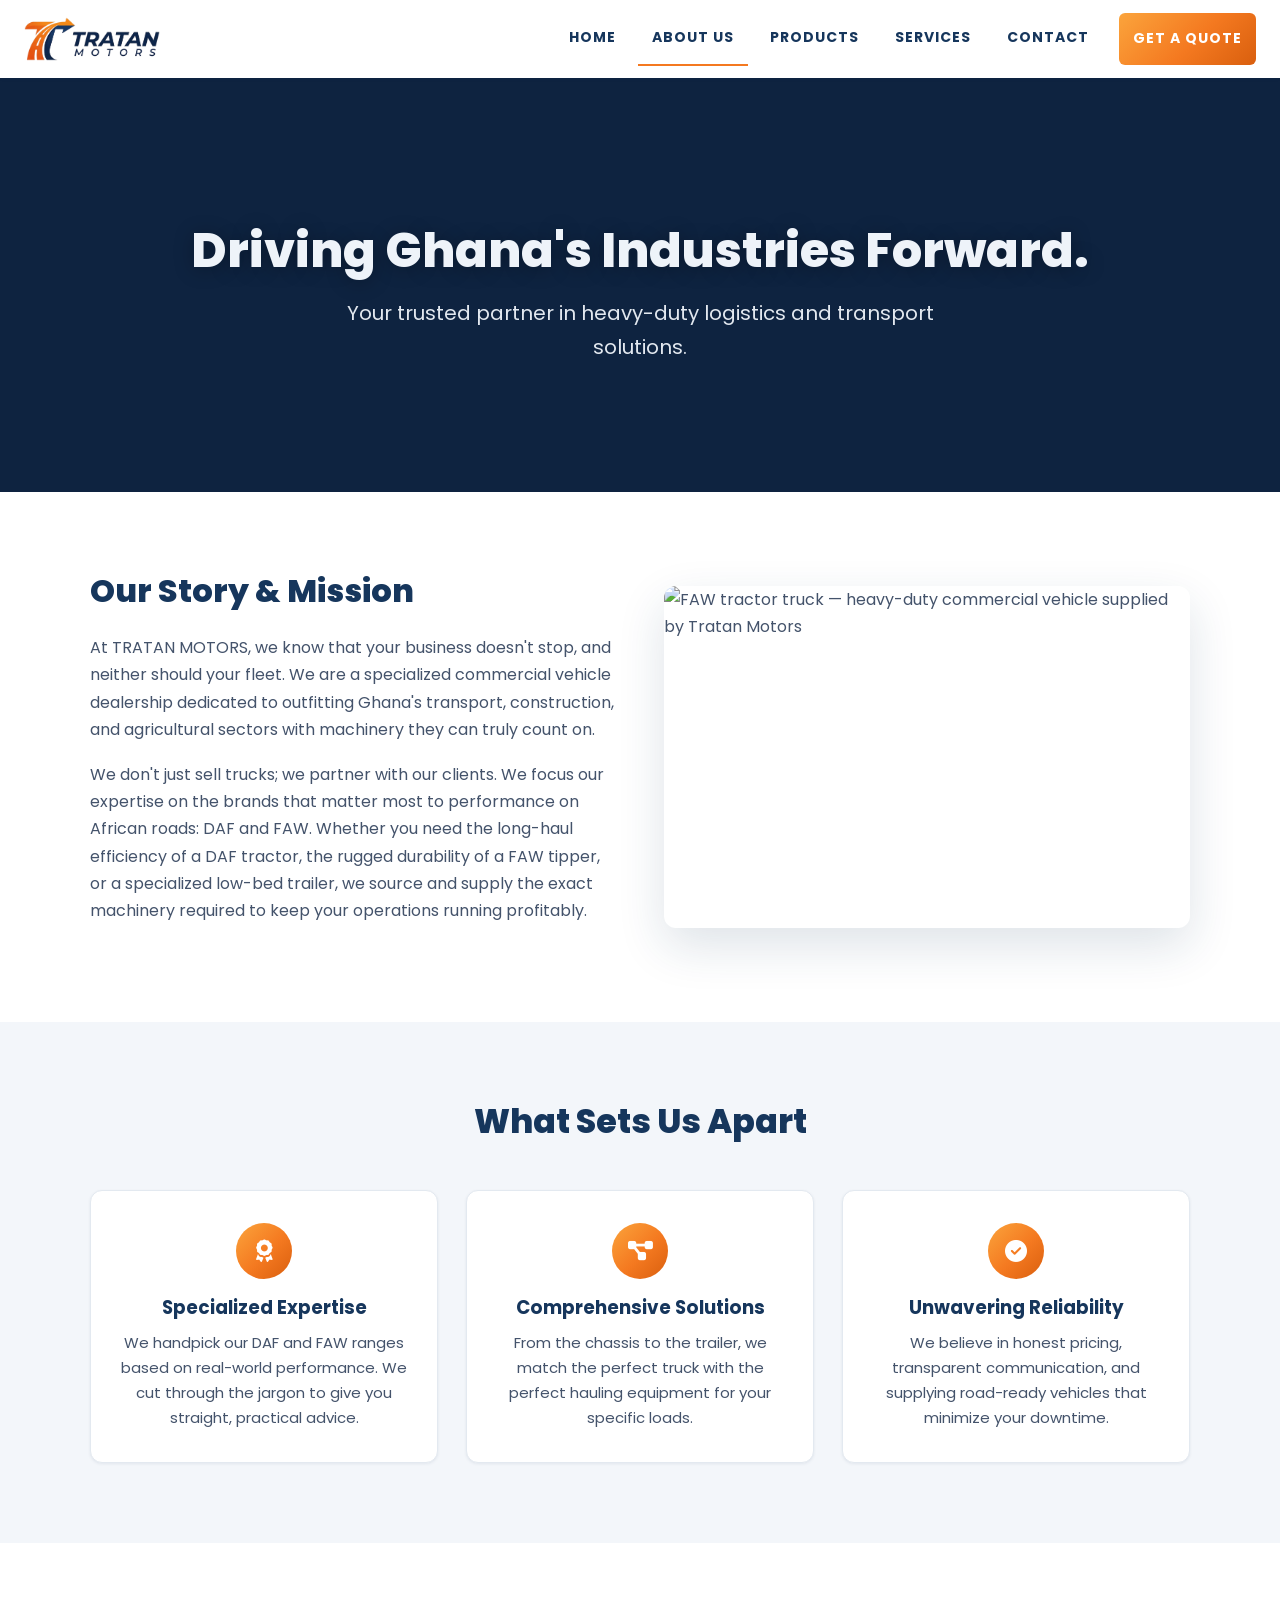
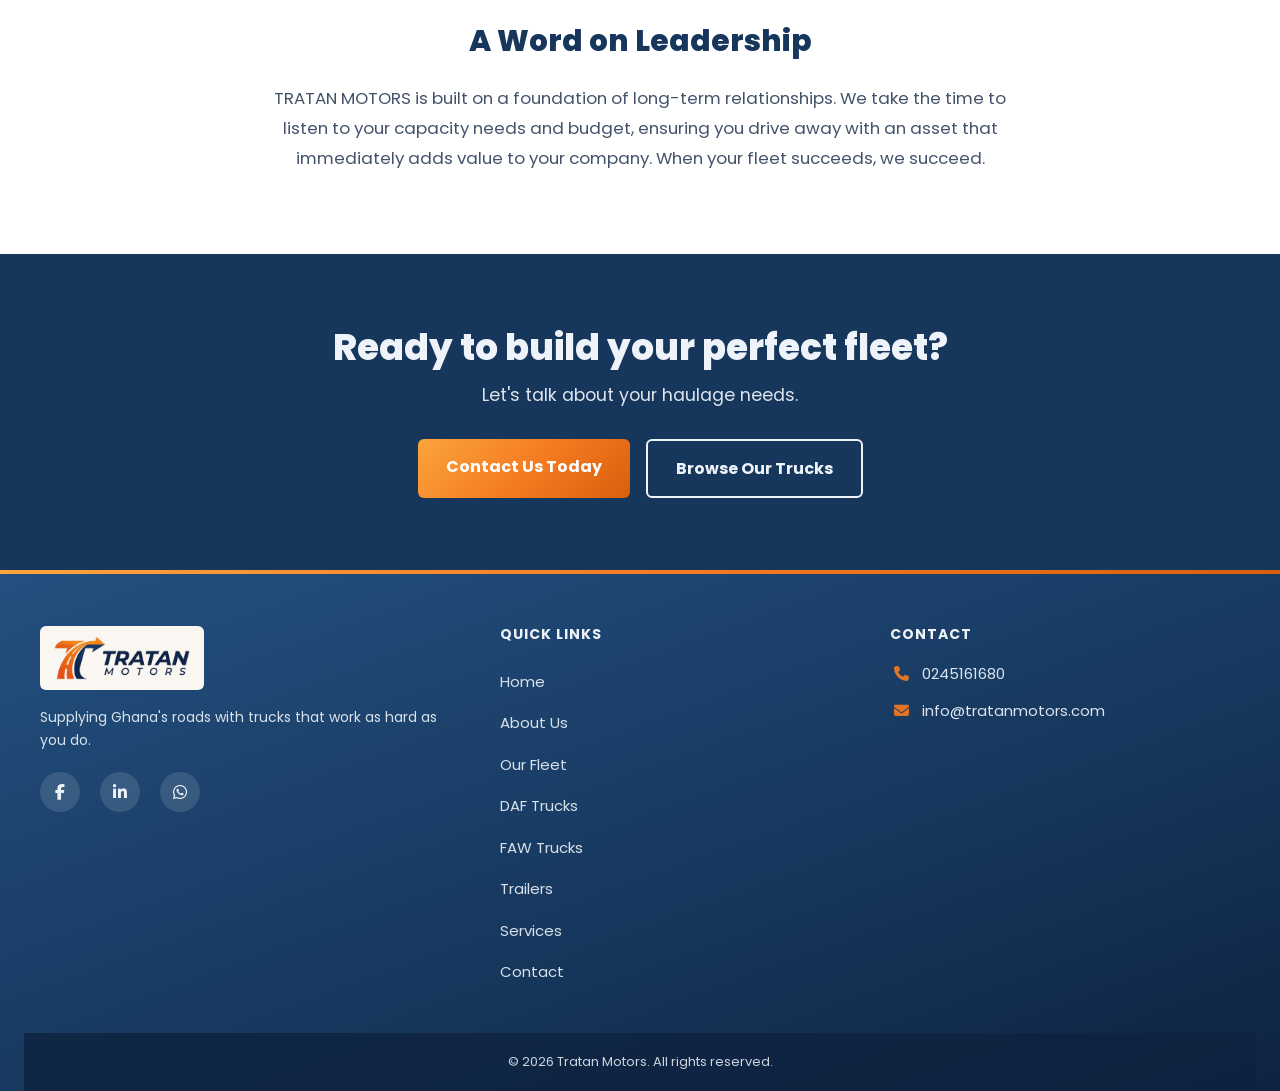
==== commit ea9ec1fc: "Replace logo with updated Tratan Motors artwork" ====
--- a/about.html
+++ b/about.html
@@ -174,7 +174,7 @@
   <header class="site-header" id="siteHeader">
     <div class="nav-inner">
       <a class="logo-link" href="index.html">
-        <img src="assets/tratan-logo.png" alt="Tratan Motors" loading="eager">
+        <img src="assets/tratan-motors-logo.png" alt="Tratan Motors" loading="eager">
       </a>
       <nav>
         <ul class="nav-desktop">
@@ -279,7 +279,7 @@
   <footer class="footer">
     <div class="footer-grid">
       <div>
-        <img class="footer-logo" src="assets/tratan-logo.png" alt="Tratan Motors" loading="lazy">
+        <img class="footer-logo" src="assets/tratan-motors-logo.png" alt="Tratan Motors" loading="lazy">
         <p class="tagline">Supplying Ghana's roads with trucks that work as hard as you do.</p>
         <div class="social-row">
           <a href="#" class="social-icon" aria-label="Facebook"><i class="fa-brands fa-facebook-f"></i></a>
--- a/assets/brand.css
+++ b/assets/brand.css
@@ -80,14 +80,14 @@
 
 /* Logo: transparent PNG, sized here only. The footer copy sits on a cream plate
    because the navy wordmark disappears on the navy footer. */
-.logo-link img { height: 44px; width: auto; aspect-ratio: auto 752 / 240; }
+.logo-link img { height: 44px; width: auto; aspect-ratio: auto 741 / 240; }
 .footer-logo {
   display: inline-block;
   vertical-align: top;
   box-sizing: content-box;
   height: 44px;
   width: auto;
-  aspect-ratio: auto 752 / 240;
+  aspect-ratio: auto 741 / 240;
   padding: 10px 14px;
   background: var(--cream);
   border-radius: var(--radius-sm);
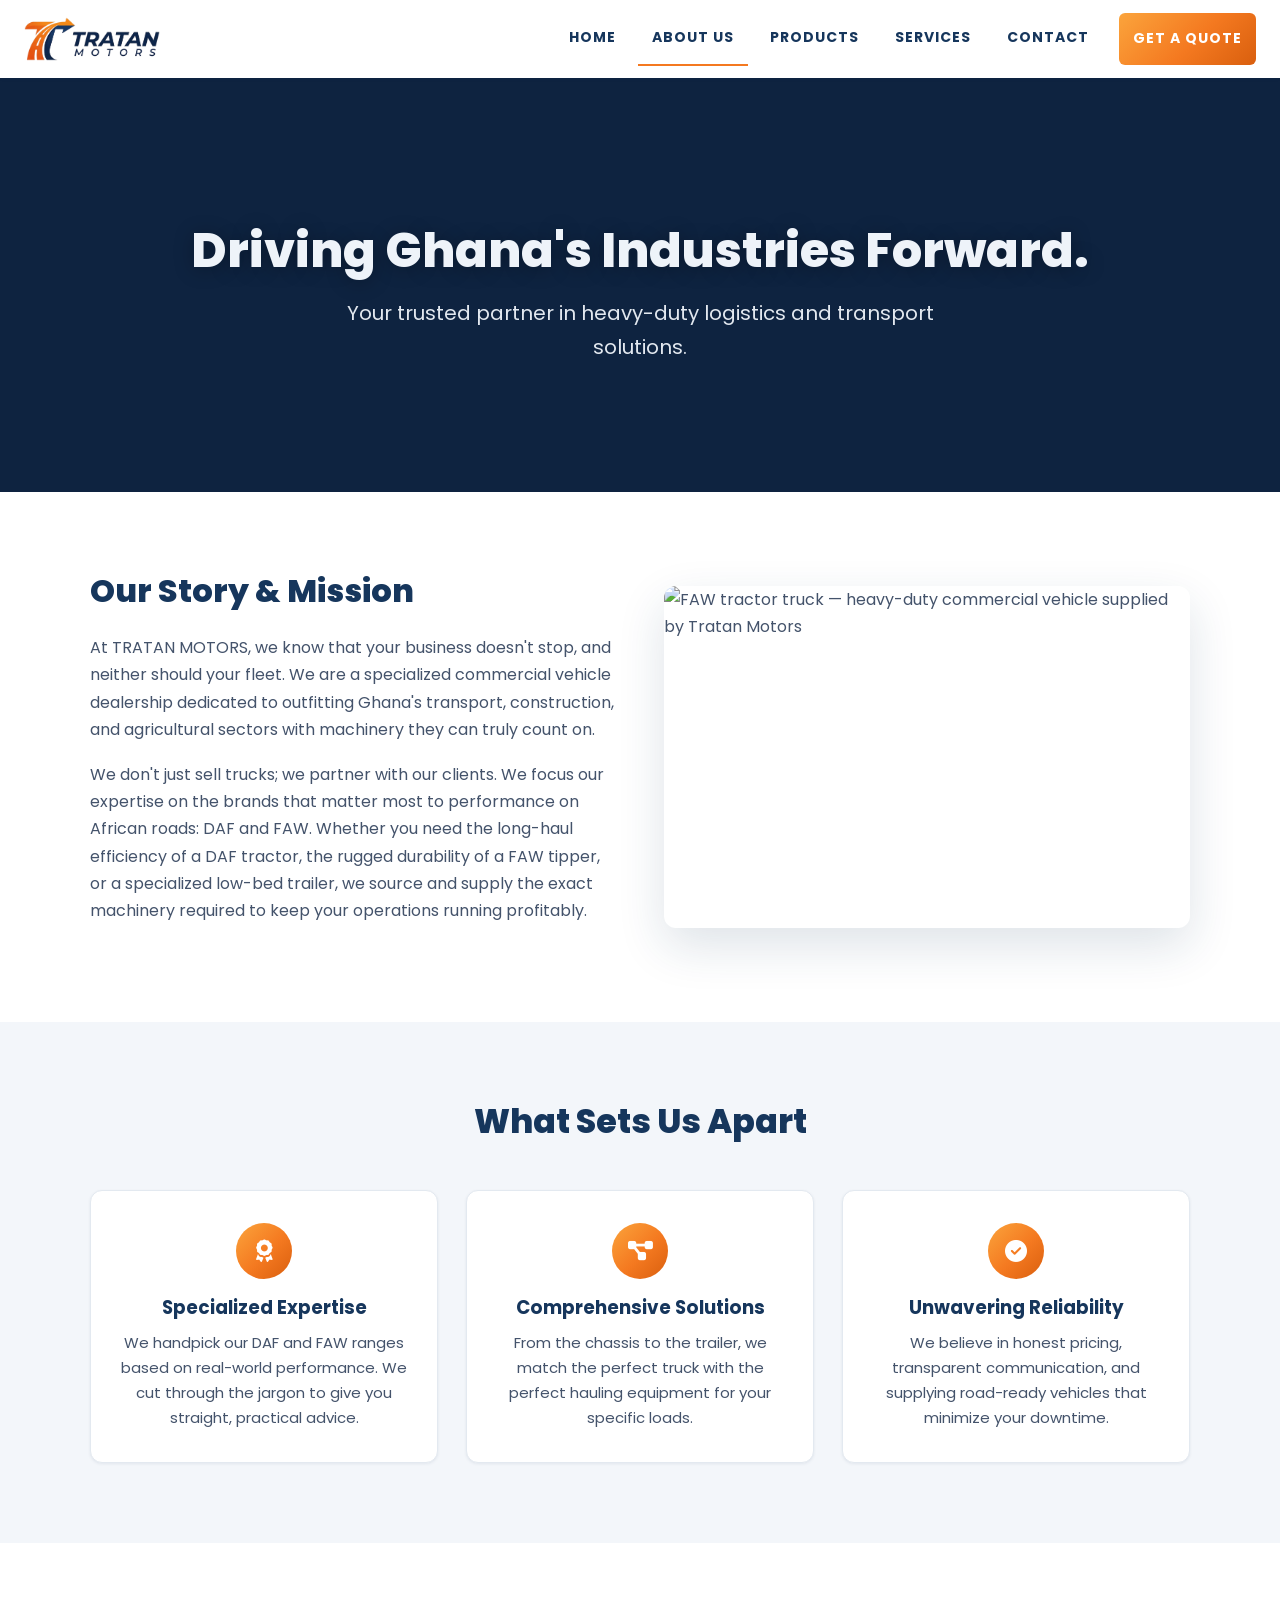
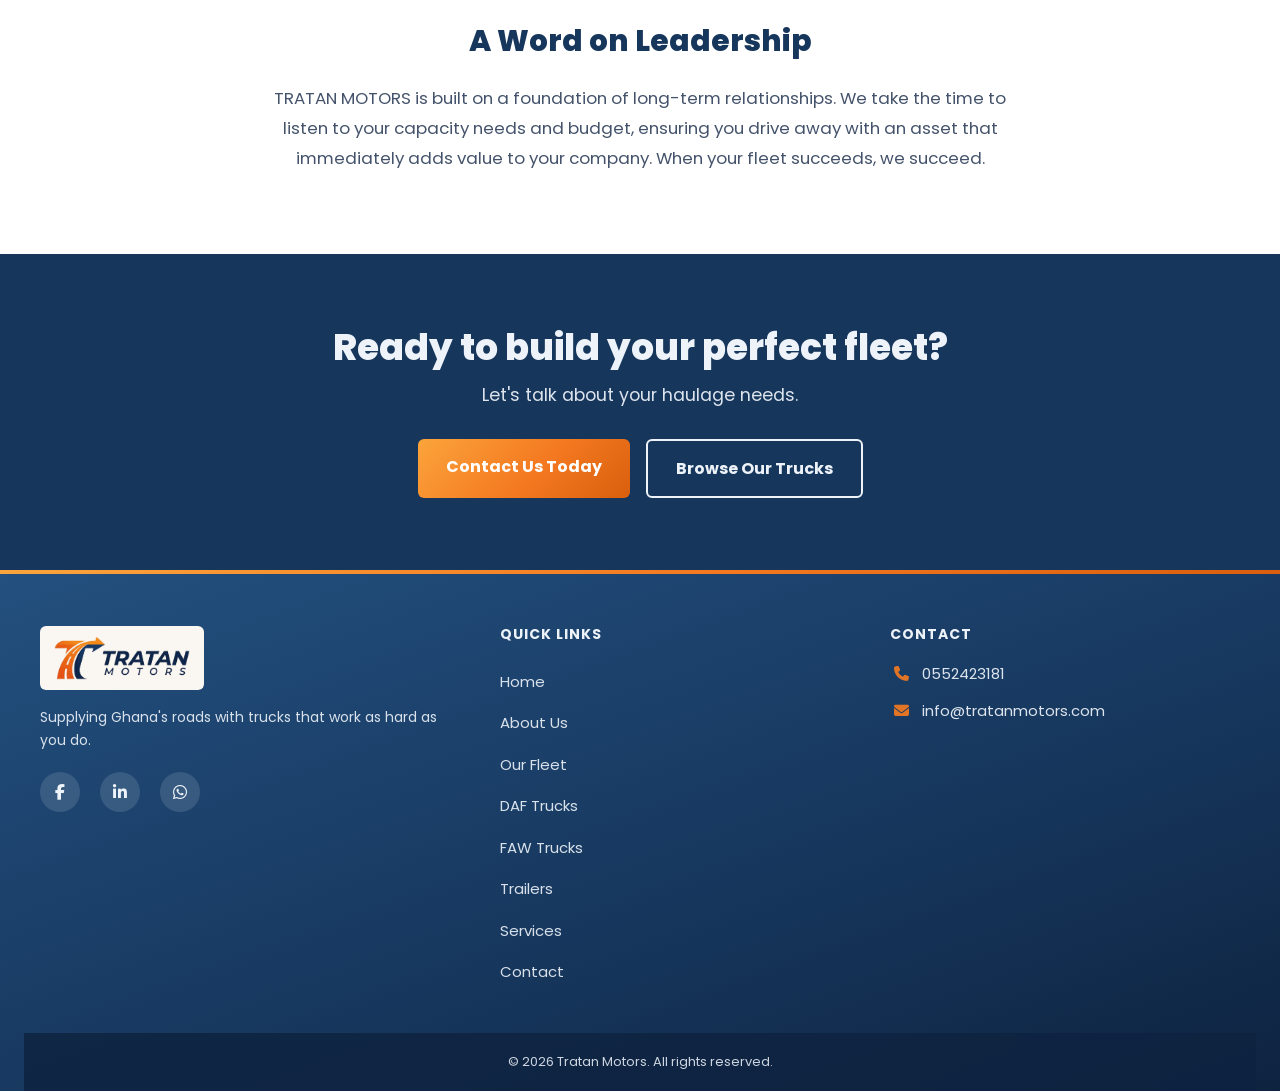
==== commit 0f092d2d: "Update phone number to 0552423181" ====
--- a/about.html
+++ b/about.html
@@ -302,7 +302,7 @@
       </div>
       <div class="footer-contact">
         <h4>Contact</h4>
-        <p class="footer-contact-item"><i class="fa-solid fa-phone" aria-hidden="true"></i><span>0245161680</span></p>
+        <p class="footer-contact-item"><i class="fa-solid fa-phone" aria-hidden="true"></i><span>0552423181</span></p>
         <p class="footer-contact-item"><i class="fa-solid fa-envelope" aria-hidden="true"></i><span>info@tratanmotors.com</span></p>
       </div>
     </div>
